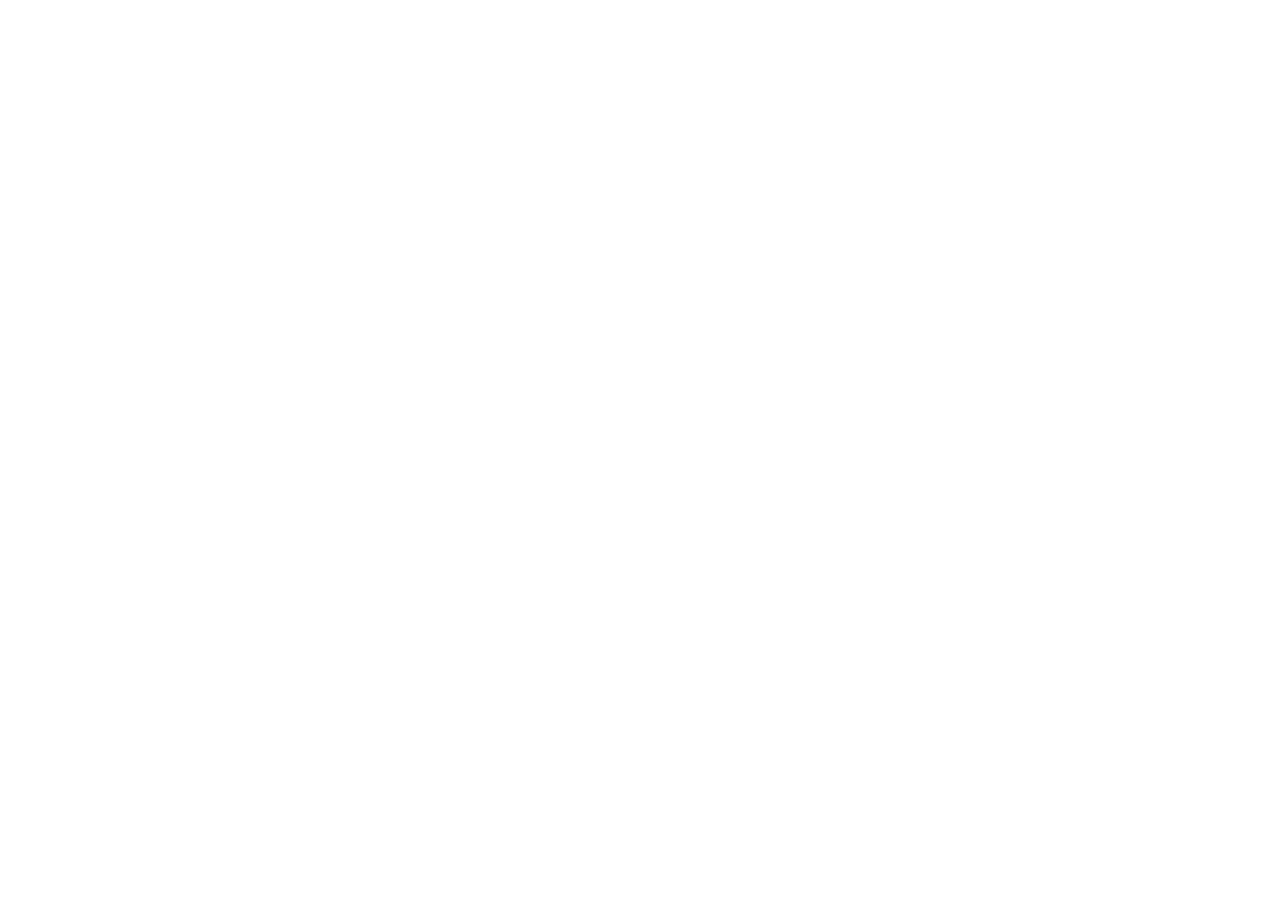
==== index.html @ a7459343 "base files and assets" ====
<!DOCTYPE html>
<html lang="en">
<head>
    <meta charset="UTF-8">
    <meta http-equiv="X-UA-Compatible" content="IE=edge">
    <meta name="viewport" content="width=device-width, initial-scale=1.0">
    <title>Document</title>
</head>
<body>
    
</body>
</html>
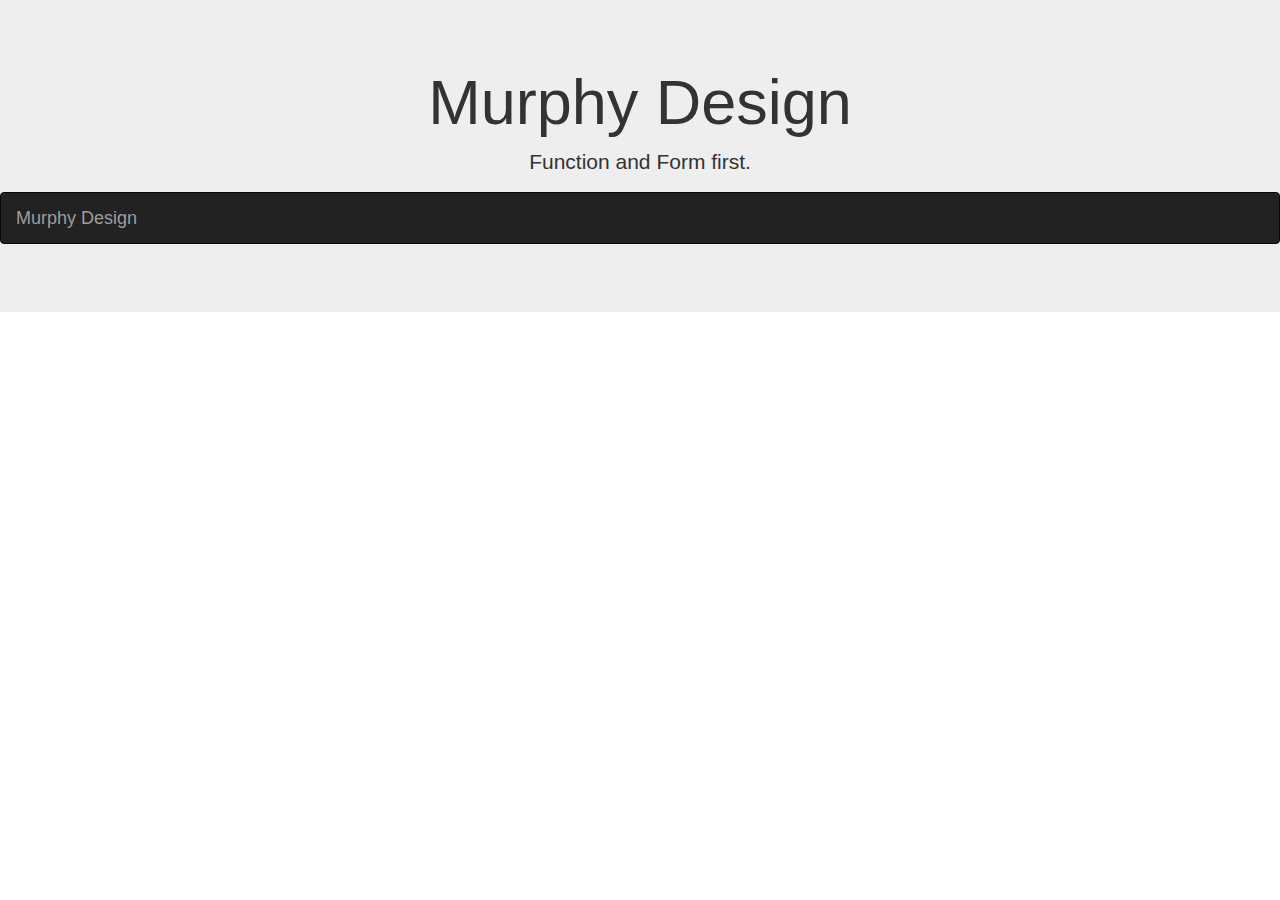
==== commit e20050e7: "header and nav" ====
--- a/index.html
+++ b/index.html
@@ -4,9 +4,28 @@
     <meta charset="UTF-8">
     <meta http-equiv="X-UA-Compatible" content="IE=edge">
     <meta name="viewport" content="width=device-width, initial-scale=1.0">
-    <title>Document</title>
+    <link rel="stylesheet" href="https://maxcdn.bootstrapcdn.com/bootstrap/3.4.1/css/bootstrap.min.css">
+    <script src="https://ajax.googleapis.com/ajax/libs/jquery/3.5.1/jquery.min.js"></script>
+    <script src="https://maxcdn.bootstrapcdn.com/bootstrap/3.4.1/js/bootstrap.min.js"></script>
+    <style>
+        </style>
+    
 </head>
 <body>
-    
+    <div class="jumbotron">
+        <div class="container text-center">
+            <h1>Murphy Design</h1>
+            <p>Function and Form first.</p>
+        </div>
+    <nav class="navbar navbar-inverse">
+        <div class="container-fluid">
+            <div class="navbar-header">
+                <button type="button" class="navbar-toggle" data-toggle="collapse" data-target="#myNavbar">
+                    <span class="icon-bar"></span>
+                    <span class="icon-bar"></span>
+                    <span class="icon-bar"></span>
+                </button>
+                <a class="navbar-brand" href="#">Murphy Design</a>
+            </div>
 </body>
 </html>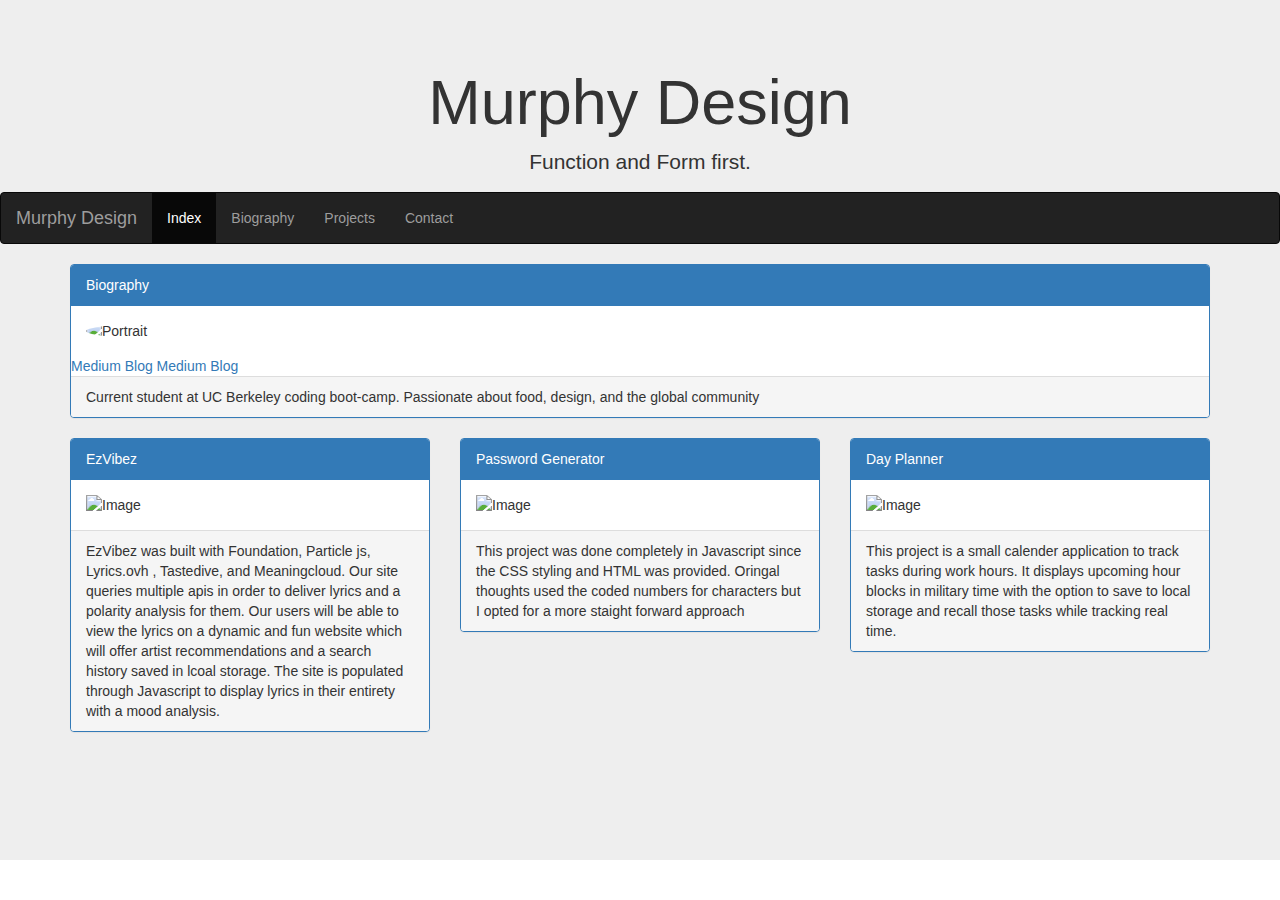
==== commit a0023690: "added projects and description" ====
--- a/index.html
+++ b/index.html
@@ -27,5 +27,71 @@
                 </button>
                 <a class="navbar-brand" href="#">Murphy Design</a>
             </div>
+            <div class="collapse navbar-collapse" id="myNavbar">
+                <ul class="nav navbar-nav">
+                    <li class="active"><a href="#">Index</a></li>
+                    <li><a href="#Biography">Biography</a></li>
+                    <li><a href="#Projects">Projects</a></li>
+                    <li><a href="#Contact">Contact</a></li>
+                </ul>
+            </div>
+        </div>
+    </nav>
+    <div class="container" id="Biography">
+        <div class="row">
+            <div class="col-sm-12">
+                <div class="panel panel-primary">
+                    <div class="panel-heading">Biography</div>
+                    <div class="panel-body"><img src="./assets/img/selfpic.png" class="img-circle img-responsive"
+                            style="width:25%" alt="Portrait"></div>
+                    <a
+                        href="https://medium.com/@gavinhmurphy/low-contrast-minimalist-design-in-webpages-is-the-hype-worth-the-hurt-1d7f52361f6c">Medium
+                        Blog</a>
+                    <a
+                        href="https://medium.com/@gavinhmurphy/crypto-js-an-easy-and-accessible-answer-for-data-protection-1ab5028c372a">Medium
+                        Blog</a>
+                        <!-- fill with blog posts as published -->
+                    <div class="panel-footer">Current student at UC Berkeley coding boot-camp. Passionate about food, design, and the global community</div>
+                </div>
+            </div>
+        </div>
+    </div>
+    <div class="container" id="Projects">
+        <div class="row">
+            <div class="col-sm-4">
+                <div class="panel panel-primary">
+                    <div class="panel-heading">EzVibez</div>
+                    <div class="panel-body"><img src="./assets/img/ezvibez.png" class="img-responsive"
+                            style="width:100%" alt="Image"></div>
+                    <div class="panel-footer">EzVibez was built with Foundation, Particle js, Lyrics.ovh , Tastedive,
+                        and Meaningcloud. Our site queries multiple apis in order to deliver lyrics and a polarity
+                        analysis for them. Our users will be able to view the lyrics on a dynamic and fun website which
+                        will offer artist recommendations and a search history saved in lcoal storage. The site is
+                        populated through Javascript to display lyrics in their entirety with a mood analysis.</div>
+                </div>
+            </div>
+            <div class="col-sm-4">
+                <div class="panel panel-primary">
+                    <div class="panel-heading">Password Generator</div>
+                    <div class="panel-body"><img src="./assets/img/password.png" class="img-responsive"
+                            style="width:100%" alt="Image"></div>
+                    <div class="panel-footer">This project was done completely in Javascript since the CSS styling and
+                        HTML was provided. Oringal thoughts used the coded numbers for characters but I opted for a more
+                        staight forward approach</div>
+                </div>
+            </div>
+            <div class="col-sm-4">
+                <div class="panel panel-primary">
+                    <div class="panel-heading">Day Planner</div>
+                    <div class="panel-body"><img src="./assets/img/calender.png" class="img-responsive"
+                            style="width:100%" alt="Image"></div>
+                    <div class="panel-footer">This project is a small calender application to track tasks during work
+                        hours. It displays upcoming hour blocks in military time with the option to save to local
+                        storage and recall those tasks while tracking real time.</div>
+                </div>
+            </div>
+        </div>
+    </div><br>
+    <br><br>
 </body>
 </html>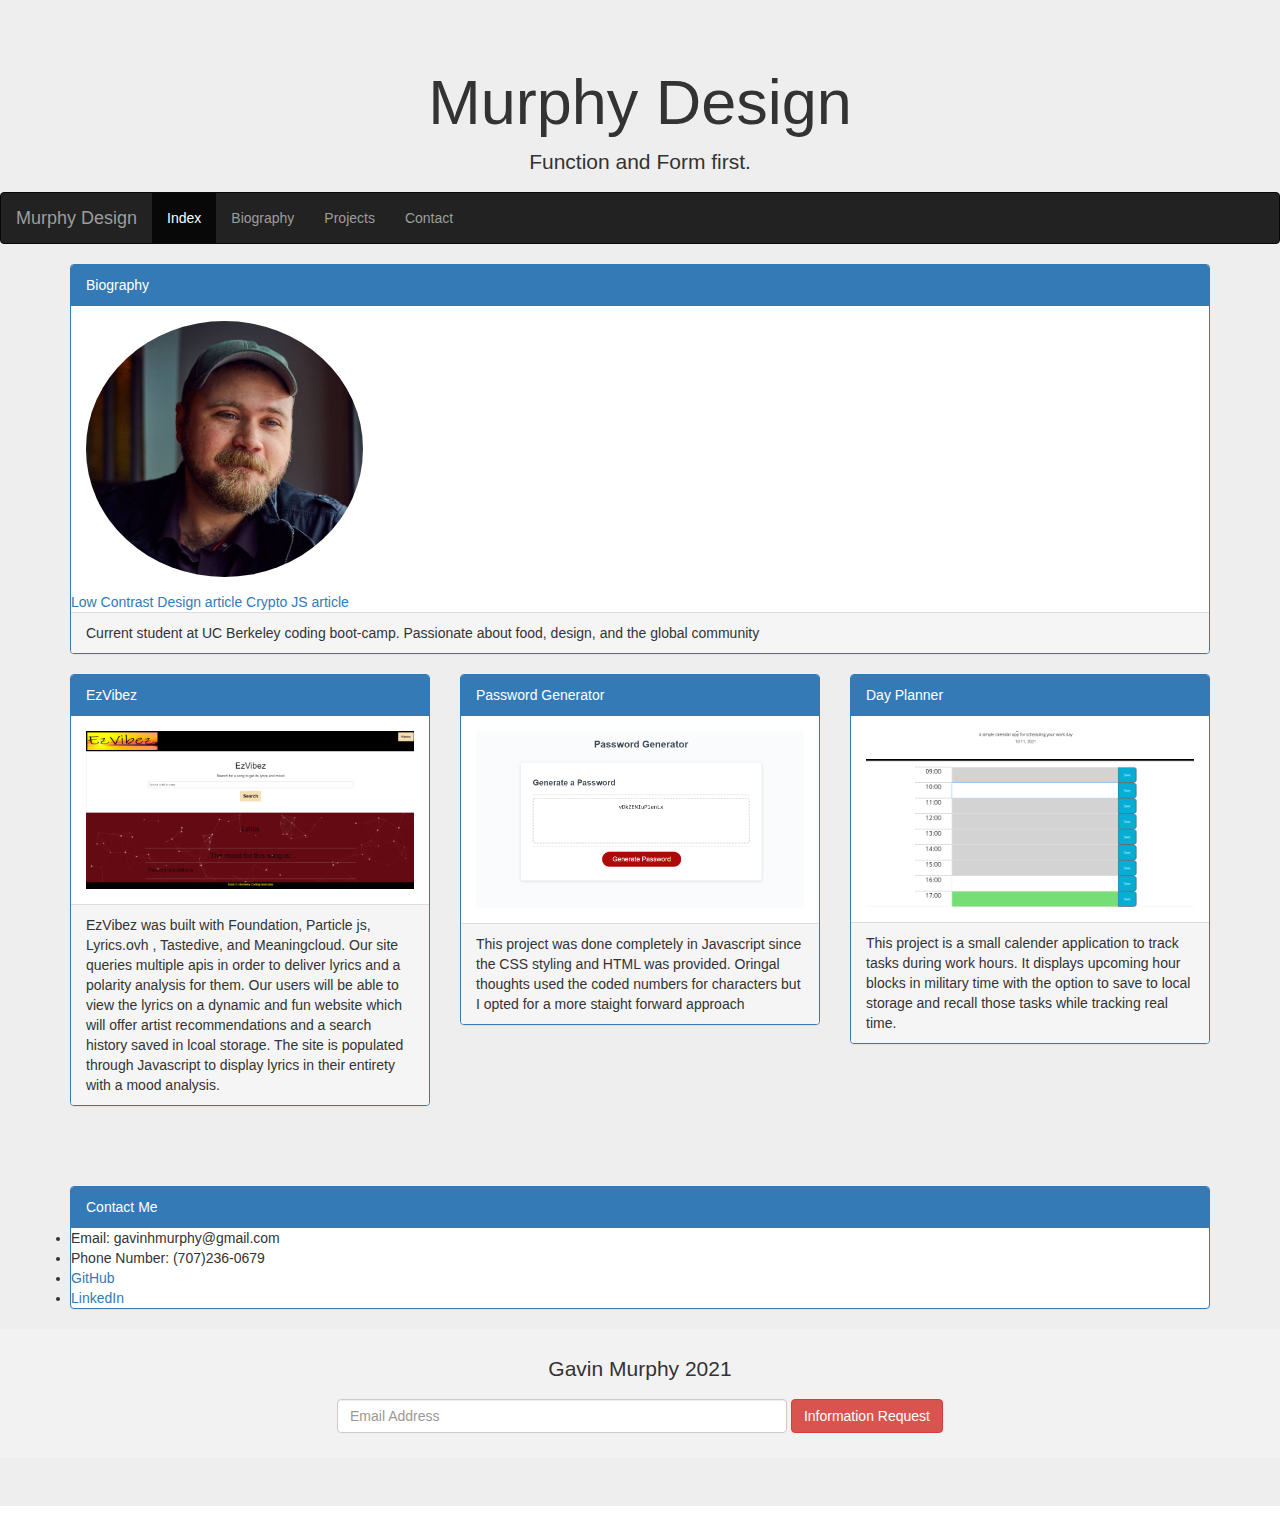
==== commit 5ff654c3: "added images" ====
--- a/index.html
+++ b/index.html
@@ -1,6 +1,7 @@
 <!DOCTYPE html>
 <html lang="en">
 <head>
+    <link rel="stylesheet" href="/public/style.css">
     <meta charset="UTF-8">
     <meta http-equiv="X-UA-Compatible" content="IE=edge">
     <meta name="viewport" content="width=device-width, initial-scale=1.0">
@@ -42,14 +43,12 @@
             <div class="col-sm-12">
                 <div class="panel panel-primary">
                     <div class="panel-heading">Biography</div>
-                    <div class="panel-body"><img src="./assets/img/selfpic.png" class="img-circle img-responsive"
+                    <div class="panel-body"><img src="./assets/selfpic.png" class="img-circle img-responsive"
                             style="width:25%" alt="Portrait"></div>
                     <a
-                        href="https://medium.com/@gavinhmurphy/low-contrast-minimalist-design-in-webpages-is-the-hype-worth-the-hurt-1d7f52361f6c">Medium
-                        Blog</a>
+                        href="https://medium.com/@gavinhmurphy/low-contrast-minimalist-design-in-webpages-is-the-hype-worth-the-hurt-1d7f52361f6c">Low Contrast Design article</a>
                     <a
-                        href="https://medium.com/@gavinhmurphy/crypto-js-an-easy-and-accessible-answer-for-data-protection-1ab5028c372a">Medium
-                        Blog</a>
+                        href="https://medium.com/@gavinhmurphy/crypto-js-an-easy-and-accessible-answer-for-data-protection-1ab5028c372a">Crypto JS article</a>
                         <!-- fill with blog posts as published -->
                     <div class="panel-footer">Current student at UC Berkeley coding boot-camp. Passionate about food, design, and the global community</div>
                 </div>
@@ -61,7 +60,7 @@
             <div class="col-sm-4">
                 <div class="panel panel-primary">
                     <div class="panel-heading">EzVibez</div>
-                    <div class="panel-body"><img src="./assets/img/ezvibez.png" class="img-responsive"
+                    <div class="panel-body"><img src="./assets/ezvibez.png" class="img-responsive"
                             style="width:100%" alt="Image"></div>
                     <div class="panel-footer">EzVibez was built with Foundation, Particle js, Lyrics.ovh , Tastedive,
                         and Meaningcloud. Our site queries multiple apis in order to deliver lyrics and a polarity
@@ -73,7 +72,7 @@
             <div class="col-sm-4">
                 <div class="panel panel-primary">
                     <div class="panel-heading">Password Generator</div>
-                    <div class="panel-body"><img src="./assets/img/password.png" class="img-responsive"
+                    <div class="panel-body"><img src="./assets/password.png" class="img-responsive"
                             style="width:100%" alt="Image"></div>
                     <div class="panel-footer">This project was done completely in Javascript since the CSS styling and
                         HTML was provided. Oringal thoughts used the coded numbers for characters but I opted for a more
@@ -83,7 +82,7 @@
             <div class="col-sm-4">
                 <div class="panel panel-primary">
                     <div class="panel-heading">Day Planner</div>
-                    <div class="panel-body"><img src="./assets/img/calender.png" class="img-responsive"
+                    <div class="panel-body"><img src="./assets/calender.png" class="img-responsive"
                             style="width:100%" alt="Image"></div>
                     <div class="panel-footer">This project is a small calender application to track tasks during work
                         hours. It displays upcoming hour blocks in military time with the option to save to local
@@ -93,5 +92,28 @@
         </div>
     </div><br>
     <br><br>
+    <div class="container" id="Contact">
+        <div class="row">
+            <div class="col-sm-12">
+                <div class="panel panel-primary">
+                    <div class="panel-heading">Contact Me</div>
+                    <li>Email: gavinhmurphy@gmail.com</li>
+                    <li>Phone Number: (707)236-0679</li>
+                    <li><a href="https://github.com/ghmurphy2">GitHub
+                        </a>
+                    <li><a href="https://linkedin.com/in/gavinhmurphy">LinkedIn
+                        </a>
+                    </li>
+                </div>
+            </div>
+        </div>
+    </div>
+    <footer class="container-fluid text-center">
+        <p>Gavin Murphy 2021</p>
+        <form class="form-inline">
+            <input type="email" class="form-control" size="50" placeholder="Email Address">
+            <button type="button" class="btn btn-danger">Information Request</button>
+        </form>
+    </footer>
 </body>
 </html>--- a/public/style.css
+++ b/public/style.css
@@ -0,0 +1,28 @@
+body{
+    background-color: grey;
+}
+
+.navbar {
+ margin-bottom: 50px;
+ border-radius: 0;
+}
+
+.jumbotron {
+ margin-bottom: 0;
+}
+footer {
+ background-color: #f2f2f2;
+ padding: 25px;
+}
+
+@media screen and (max-width: 996px) {
+ article{
+   flex: 1 1 500px;
+ }
+}
+
+@media screen and (max-width: 768px) {
+ article{ 
+     flex: 1 1 300px;
+ }
+}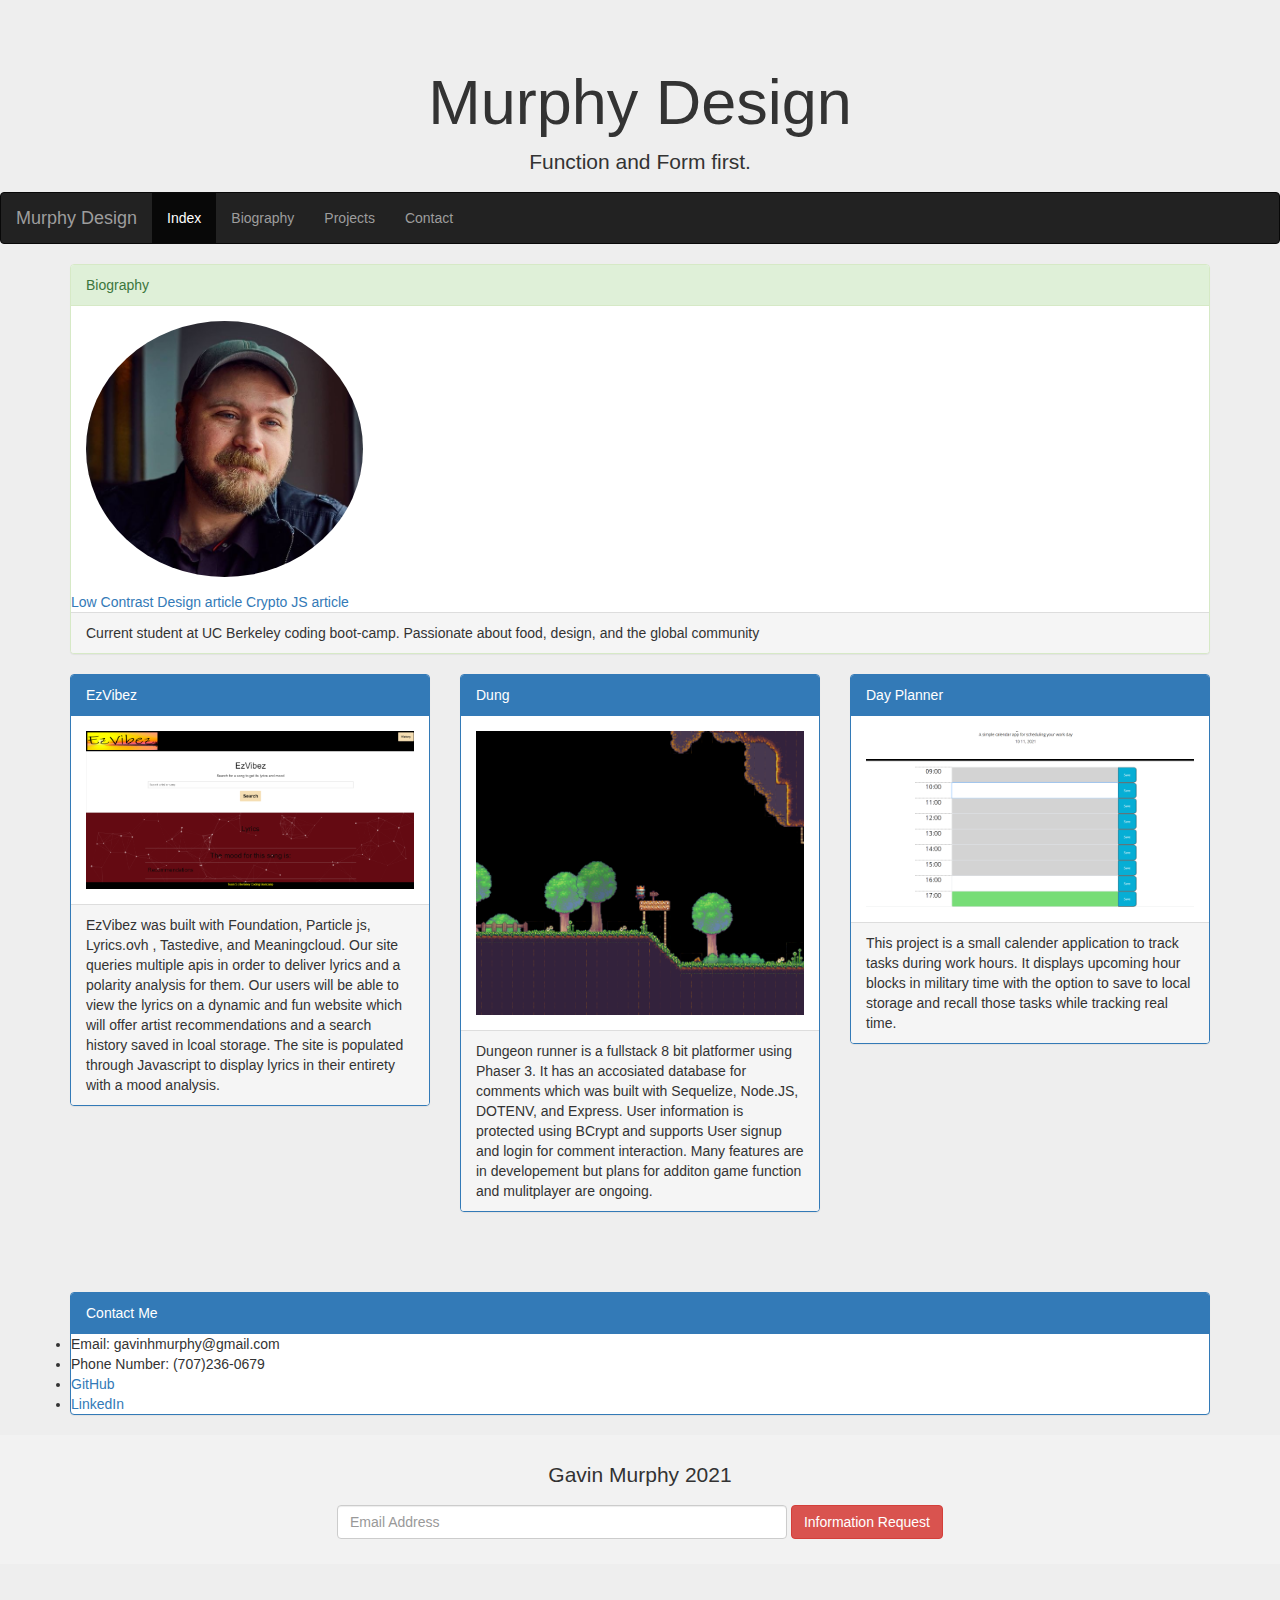
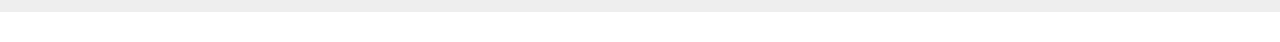
==== commit 9eb6a1a7: "color change" ====
--- a/index.html
+++ b/index.html
@@ -41,7 +41,7 @@
     <div class="container" id="Biography">
         <div class="row">
             <div class="col-sm-12">
-                <div class="panel panel-primary">
+                <div class="panel panel-success">
                     <div class="panel-heading">Biography</div>
                     <div class="panel-body"><img src="./assets/selfpic.png" class="img-circle img-responsive"
                             style="width:25%" alt="Portrait"></div>
@@ -71,12 +71,10 @@
             </div>
             <div class="col-sm-4">
                 <div class="panel panel-primary">
-                    <div class="panel-heading">Password Generator</div>
-                    <div class="panel-body"><img src="./assets/password.png" class="img-responsive"
+                    <div class="panel-heading">Dung</div>
+                    <div class="panel-body"><img src="./assets/dungeon.png" class="img-responsive"
                             style="width:100%" alt="Image"></div>
-                    <div class="panel-footer">This project was done completely in Javascript since the CSS styling and
-                        HTML was provided. Oringal thoughts used the coded numbers for characters but I opted for a more
-                        staight forward approach</div>
+                    <div class="panel-footer">Dungeon runner is a fullstack 8 bit platformer using Phaser 3. It has an accosiated database for comments which was built with Sequelize, Node.JS, DOTENV, and Express. User information is protected using BCrypt and supports User signup and login for comment interaction. Many features are in developement but plans for additon game function and mulitplayer are ongoing.</div>
                 </div>
             </div>
             <div class="col-sm-4">
